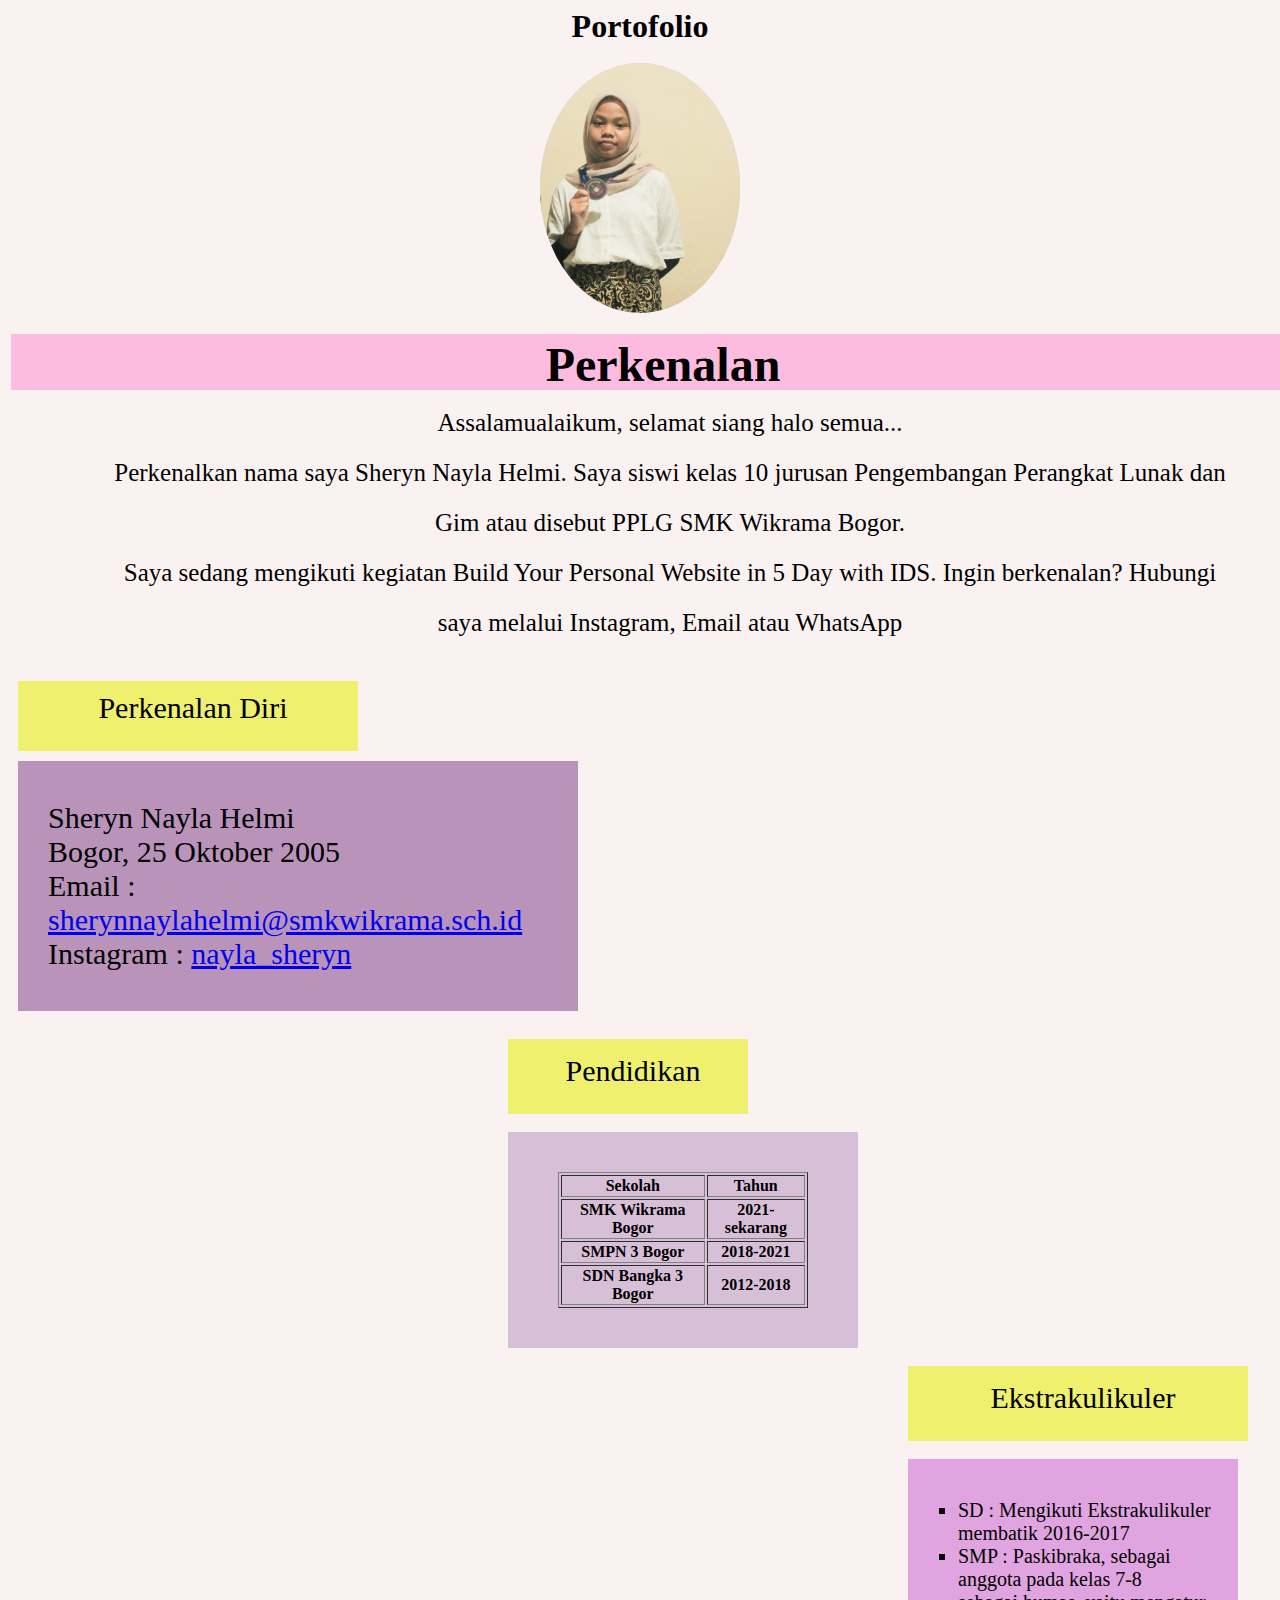
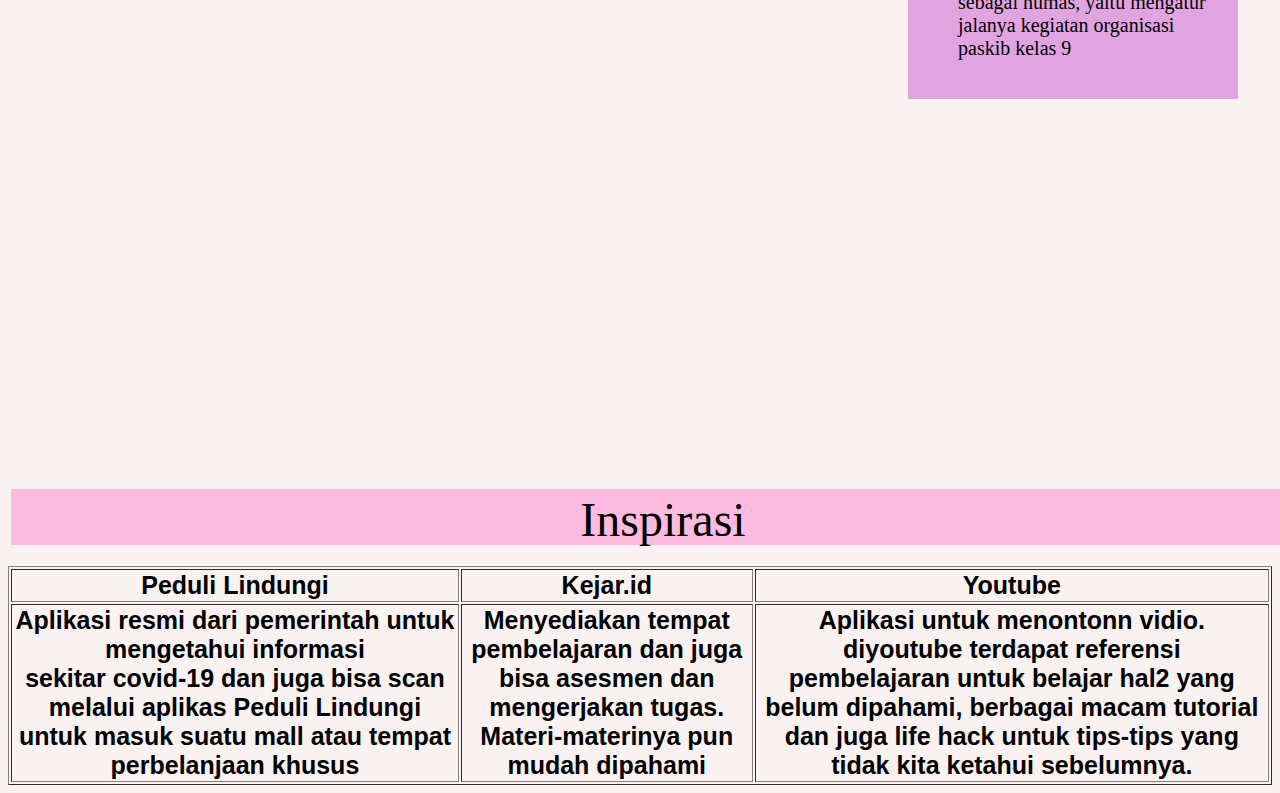
==== 12108767_Sheryn Nayla Helmi.html @ 548797aa "push file" ====
<meta charset="UTF-8">
    <title>12108767_Sheryn Nayla Helmi.html</title>

    <link rel="stylesheet" href="index.css">
</head>

<div class="name">
    Portofolio
</div>
<br>
<div class="foto">
    <img src="foto diri.jpg" class="ug">
</div>    

<br>

<body>
    
    
<h3>Perkenalan</h3>   
    

    <div class="salam">
    
     Assalamualaikum, selamat siang halo semua...<br> 
        Perkenalkan nama saya Sheryn Nayla Helmi. Saya siswi kelas 10 jurusan Pengembangan 
        Perangkat Lunak dan Gim atau disebut PPLG SMK Wikrama Bogor.<br> Saya sedang mengikuti
        kegiatan Build Your Personal Website in 5 Day with IDS. Ingin berkenalan? Hubungi saya
        melalui Instagram, Email atau WhatsApp
    </div>
  
 <br>   
   <div class="pd">
       Perkenalan Diri
   </div>

    <div class="sosmed">

        Sheryn Nayla Helmi<br>
        Bogor, 25 Oktober 2005<br>
        Email     : <a target="_blank" href="https://mailto:sherynnaylahelmi@smkwikrama.sch.id ">sherynnaylahelmi@smkwikrama.sch.id<a></a> <br>
        Instagram : <a target="_blank" href="https://www.instagram.com/nayla_sheryn/">  nayla_sheryn</a>
    
    </div>
<br>
    <div class="pe">
        Pendidikan
    </div>
<br>

   <div class="table">
   
    <table border="1">
        <thead>
            <tr>
                <th>Sekolah</th>
                <th>Tahun</th>
            </tr>
        </thead>
        <tbody>
            <tr>
                <th>SMK Wikrama Bogor</th>
                <th>2021-sekarang</th>
            </tr>
            <tr>
                <th>SMPN 3 Bogor</th>
                <th>2018-2021</th>
            </tr>
            <tr>
                <th>SDN Bangka 3 Bogor</th>
                <th>2012-2018</th>
            </tr>
        </tbody>
    </table>
    </div>  
<br>
    <div class="eks">
    Ekstrakulikuler
    </div>
<br>
    <div class="po">
    <ul type="square">
        <li>SD  : Mengikuti Ekstrakulikuler membatik 2016-2017 </li>
        <li>SMP : Paskibraka, sebagai anggota pada kelas 7-8 <br> 
                  sebagai humas, yaitu mengatur jalanya kegiatan organisasi paskib kelas 9 </li>
    </ul>
    </div>
<br>
<br>
    <div class="pr">
        Prestasi
    </div>

    
   <br>   
    <div class="juara">
    <ul type="square">
        <li> Sd:Juara 1 lomba membatik tingkat kecamatan Tahun 2017</li>
        <li> Sd:Juara 2 lomba membatik tingkat kota Bogor 30 Agustus 2017</li>
    </ul>
    </div>
<br>  
   <div class="in">
      Inspirasi
   </div>
<br>
     <table border="1" class="tabel1" >
        <thead >
            <tr>
                <th>Peduli Lindungi</th>
                <th>Kejar.id</th>  
                <th>Youtube</th>
            </tr>
        </thead>
     
        <tbody>

            <tr class="1">
                <th>Aplikasi resmi dari pemerintah untuk mengetahui informasi<br>
                    sekitar covid-19 dan juga bisa scan melalui aplikas Peduli
                    Lindungi untuk masuk suatu mall atau tempat perbelanjaan khusus
                </th>
           
                <th>Menyediakan tempat pembelajaran dan juga bisa asesmen dan<br> 
                    mengerjakan tugas. Materi-materinya pun mudah dipahami
                </th>
            
                <th>Aplikasi untuk menontonn vidio. diyoutube terdapat referensi<br>
                    pembelajaran untuk belajar hal2 yang belum dipahami, berbagai
                    macam tutorial dan juga life hack untuk tips-tips yang tidak
                    kita ketahui sebelumnya.
                </th>
        
            </tr>
        </tbody>  
    </table>
</body>    
</div>  

</body>
</html>
---- index.css ----
body{
    background-color: rgb(250, 241, 241);

}

.name{
   
    max-width: 100%;
    max-height: 100%;
    font-size: 200%;
    font-family: 'Courgette', cursive;
    text-align: center;
    font-weight: bold;
    
}    

.foto{
    width: 200px;
    height: 250px;
    background-color: var(--warna1);
    border-radius: 100%;
    margin: auto;

}

.ug{
    width: 200px;
    height: 250px;
     border-radius:100%;
}



h3{
    background-color: rgb(253, 188, 223);
    padding:  3px 20px 3px 20px;
    margin: 3px;
    width: 100%;
    height: 50px;
    font-size: 300%;
    text-align: center;
}
.pd{
    background-color: rgb(240, 240, 111);
    padding: 10px 15px 40px 25px ;
    margin: 10px;
    width: 300px;
    height: 20px;
    text-align: center;
     font-size: 30px;
     font-family: 'Lobster', cursive;
}
.salam{
    padding:  5px 40px 5px 100px;
    max-width: 100%;
    max-height:100%;
    font-size: 25px;
    text-align: center;
    line-height: 50px;
    font-family: 'Patrick Hand', cursive;

}

.pe{
    background-color: rgb(240, 240, 111);
   
    padding: 15px 15px 40px 25px ;
    margin-left: 500px;
    width: 200px;
    height: 20px;
    text-align: center;
    font-size: 30px;
    font-family: 'Lobster', cursive;
    
}    
    

.table{
    /* background-color: rgb(218, 196, 98); */
    padding:  40px 50px 40px 50px;
    margin-left: 500px;
    max-width: 250px;
    max-height: 300px;
    font-size: 50px;
    background-color: var(--warna1);


    
   
}

.eks{
    background-color: rgb(240, 240, 111);
    padding: 15px 15px 40px 25px ;
    margin-left: 900px;
    width: 300px;
    height: 20px;
    text-align: center;
    font-size: 30px;
    font-family: 'Lobster', cursive;
}



.sosmed{
    
    padding:  40px 30px 40px 30px;
    margin: 10px;
    max-width: 500px;
    max-height: 300px;
    font-size: 30px;
    font-family: 'Stint Ultra Condensed', cursive;
     background-color: var(--warna3);
}

.po{
    /* background-color: rgb(171, 125, 197); */
    padding:  20px 20px 20px 10px;
    margin-left: 900px;
    max-width: 300px;
    max-height: 200px;
    
    font-size: 20px;
    background-color: var(--warna2);
}

.sd{
    font-size: 30px;
    max-width: 100%;
    max-height: 100%;

}

.pr{
    
    background-color: rgb(240, 240, 111);
    padding: 15px 15px 40px 25px ;
    margin-left: 1400px;
    width: 300px;
    height: 20px;
    text-align: center;
    font-size: 30px;
    font-family: 'Lobster', cursive;
}



.pre{
    background-color: rgb(207, 106, 160);
    padding: 10px 70px;
    max-width: 100%;
    max-height: 100%;
    font-size: 200%;
    text-align: center;
}

.juara{
    padding:  20px 20px 20px 20px;
    margin-left: 1400px;
    max-width: 450px;
    max-height: 200px;
    text-align: center;
    font-size: 20px;
    background-color: var(--warna3);
}

.in{ 
    background-color: rgb(253, 188, 223);
    padding:  3px 20px 3px 20px;
    margin: 3px;
    width: 100%;
    height: 50px;
    font-size: 300%;
    text-align: center;

}

.tabel1{
    width: 100%;
    height: 200px;
    font-size: 25px;
    font-family: 'Barlow Condensed', sans-serif;


}

:root{
    --warna1: thistle;
    --warna2: rgb(224, 165, 224);
    --warna3: rgb(185, 147, 185);
    --warna4: rgb(185, 147, 185);
}
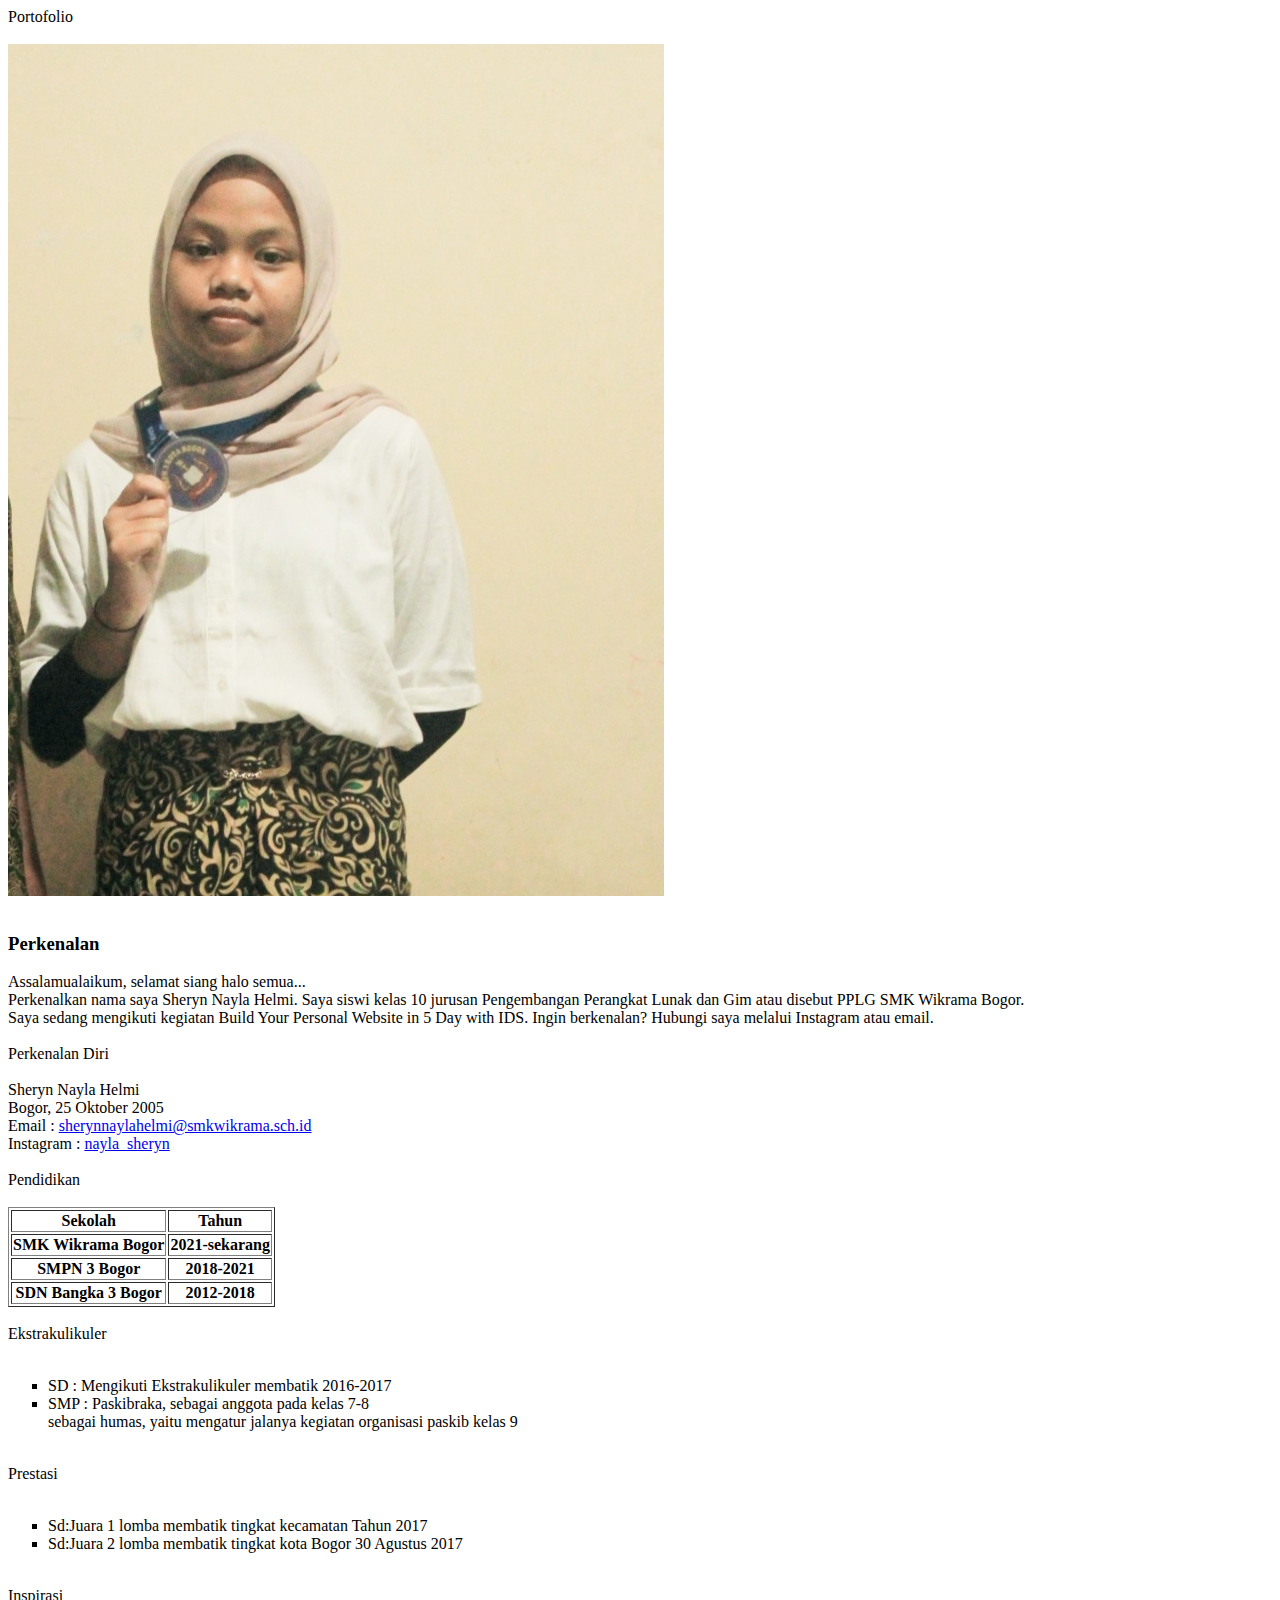
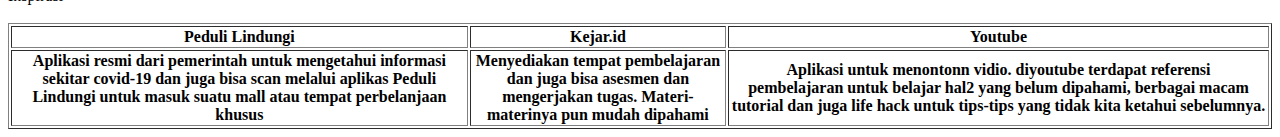
==== commit c24a6a43: "file" ====
--- a/12108767_Sheryn Nayla Helmi.html
+++ b/12108767_Sheryn Nayla Helmi.html
@@ -21,20 +21,20 @@
 <h3>Perkenalan</h3>   
     
 
-    <div class="salam">
+    <div class="salam" >
     
      Assalamualaikum, selamat siang halo semua...<br> 
         Perkenalkan nama saya Sheryn Nayla Helmi. Saya siswi kelas 10 jurusan Pengembangan 
         Perangkat Lunak dan Gim atau disebut PPLG SMK Wikrama Bogor.<br> Saya sedang mengikuti
         kegiatan Build Your Personal Website in 5 Day with IDS. Ingin berkenalan? Hubungi saya
-        melalui Instagram, Email atau WhatsApp
+        melalui Instagram atau email.
     </div>
   
  <br>   
    <div class="pd">
        Perkenalan Diri
    </div>
-
+<br>
     <div class="sosmed">
 
         Sheryn Nayla Helmi<br>
@@ -87,7 +87,7 @@
     </ul>
     </div>
 <br>
-<br>
+
     <div class="pr">
         Prestasi
     </div>
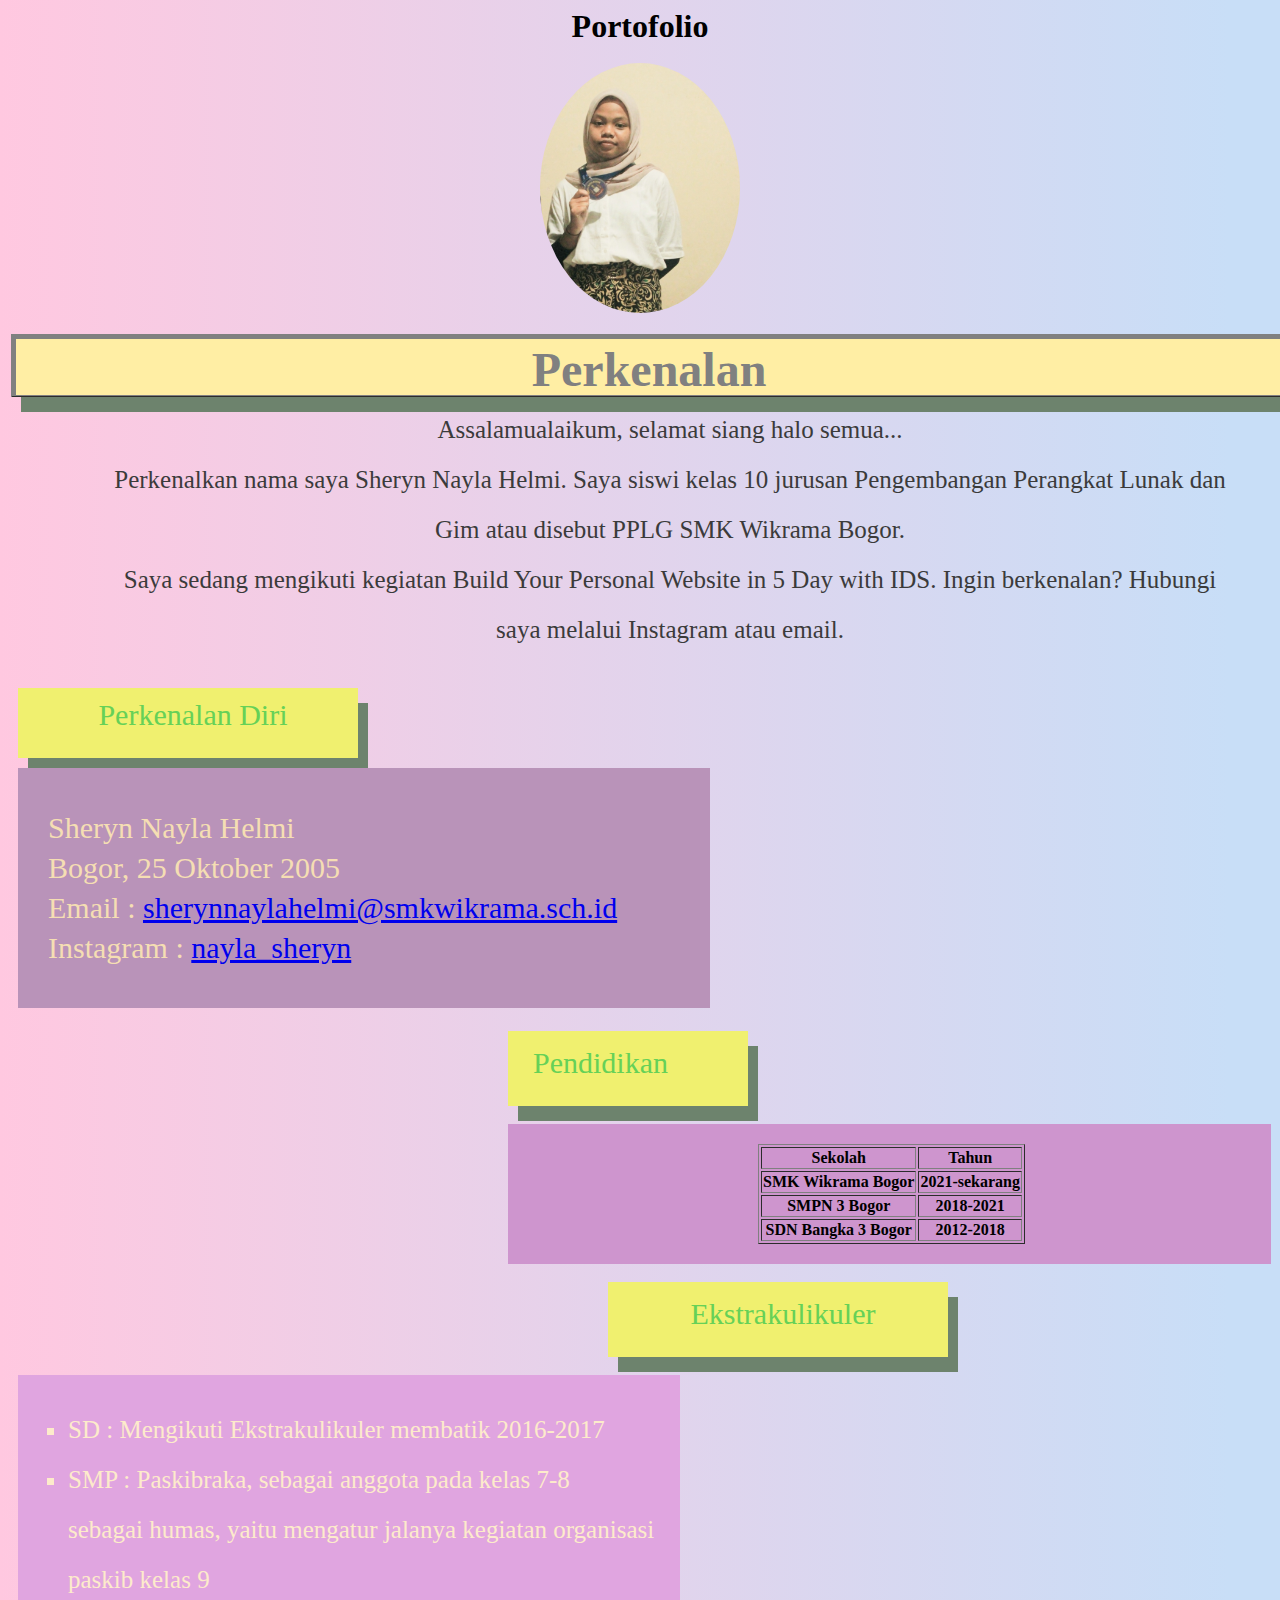
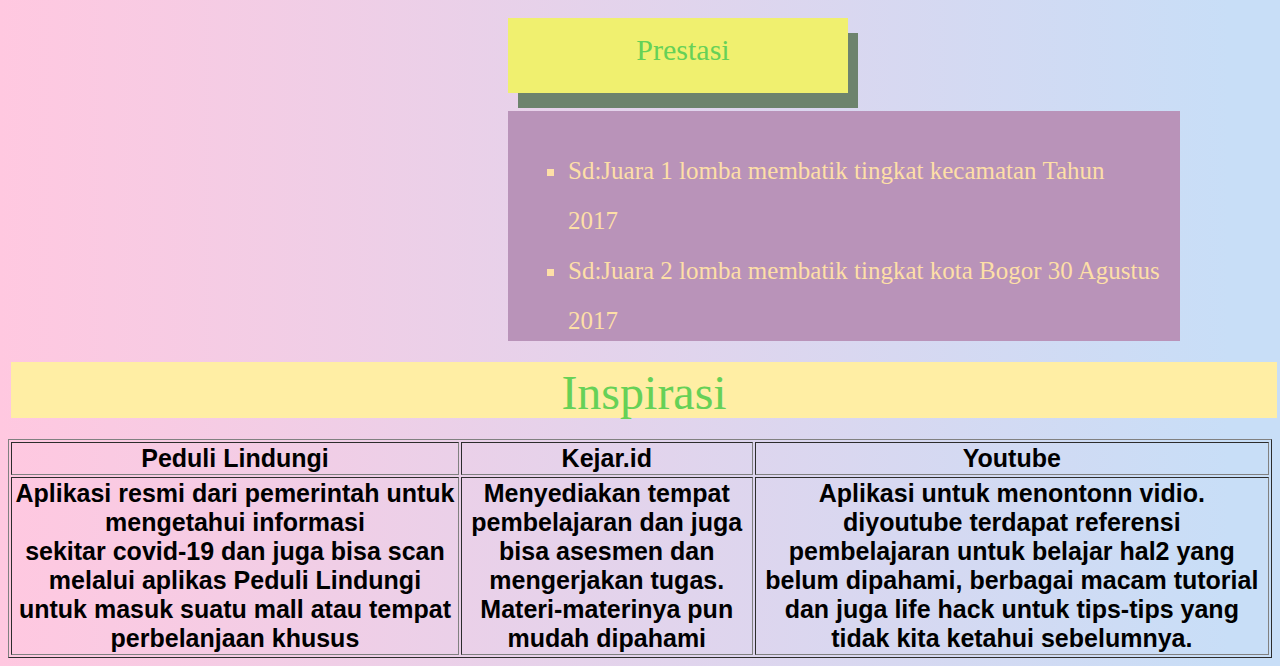
==== commit 8c73d7cc: "file" ====
--- a/12108767_Sheryn Nayla Helmi.html
+++ b/12108767_Sheryn Nayla Helmi.html
@@ -34,7 +34,7 @@
    <div class="pd">
        Perkenalan Diri
    </div>
-<br>
+
     <div class="sosmed">
 
         Sheryn Nayla Helmi<br>
--- a/index.css
+++ b/index.css
@@ -0,0 +1,204 @@
+
+body{
+    background: rgb(255,200,224);
+    background: linear-gradient(90deg, rgba(255,200,224,1) 0%,   rgba(200,222,247,1) 96%);
+    
+}
+.name{
+   
+    max-width: 100%;
+    max-height: 100%;
+    font-size: 200%;
+    font-family: 'Courgette', cursive;
+    text-align: center;
+    font-weight: bold;
+    
+}    
+
+.foto{
+    width: 200px;
+    height: 250px;
+    border-radius: 100%;
+    margin: auto;
+}
+
+.ug{
+    width: 200px;
+    height: 250px;
+     border-radius:100%;
+}
+
+
+
+h3{
+    background-color: rgb(255, 238, 164);
+    padding:  3px 20px 3px 20px;
+    margin: 3px;
+    width: 97%;
+    height: 50px;
+    font-size: 300%;
+    text-align: center;
+    box-shadow:10px  15px rgb(109, 131, 109);
+    border-width: 5px 5px 2px 5px;
+    border-style: solid solid ridge solid;
+    border-color: gray;
+    color: gray;
+    
+    
+}
+.pd{
+    background-color: rgb(240, 240, 111);
+    padding: 10px 15px 40px 25px ;
+    margin: 10px;
+    width: 300px;
+    height: 20px;
+    text-align: center;
+    font-size: 30px;
+    font-family: 'Lobster', cursive;
+    color: rgb(102, 209, 87);
+    box-shadow: 10px  15px rgb(109, 131, 109);
+}
+.salam{
+    padding:  5px 40px 5px 100px;
+    max-width: 100%;
+    max-height:100%;
+    font-size: 25px;
+    text-align: center;
+    line-height: 50px;
+    font-family: 'Patrick Hand', cursive;
+    color: rgb(59, 59, 59) ;
+
+}
+
+.pe{
+    background-color: rgb(240, 240, 111);
+    padding: 15px 15px 40px 25px ;
+    margin-left: 500px;
+    width: 200px;
+    height: 20px;
+    font-size: 30px;
+    font-family: 'Lobster', cursive;
+    color: rgb(102, 209, 87);
+    box-shadow: 10px  15px rgb(109, 131, 109);
+
+    
+}    
+    
+
+.table{
+   
+    padding:  20px 20px 20px 250px;
+    margin-left: 500px;
+    max-width: 39%;
+    max-height: 500px;
+    font-size: 20px;
+    line-height: 100px;
+    background-color: var(--warna1);
+    text-align: center;
+    
+ 
+}
+
+.eks{
+    background-color: rgb(240, 240, 111);
+    padding: 15px 15px 40px 25px ;
+    margin-left: 600px;
+    width: 300px;
+    height: 20px;
+    text-align: center;
+    font-size: 30px;
+    font-family: 'Lobster', cursive;
+    color: rgb(102, 209, 87);
+    box-shadow: 10px  15px rgb(109, 131, 109);
+}
+
+
+
+.sosmed{
+    
+    padding:  40px 30px 40px 30px;
+    margin:  5px 10px;
+    max-width: 50%;
+    max-height: 300px;
+    font-size: 30px;
+    line-height: 40px;
+    font-family: 'Stint Ultra Condensed', cursive;
+    background-color: var(--warna3);
+    color: wheat;
+
+}
+
+.po{
+    
+    padding:  5px 20px 20px 10px;
+    margin-left: 10px;
+    max-width: 50%;
+    max-height: 200px;
+    line-height: 50px;
+    font-size: 25px;
+    font-family: 'Averia Serif Libre', cursive;
+    background-color: var(--warna2);
+    color: rgb(253, 235, 203);
+}
+
+.pr{
+    
+    background-color: rgb(240, 240, 111);
+    padding: 15px 15px 40px 25px ;
+    margin-left: 500px;
+    width: 300px;
+    height: 20px;
+    text-align: center;
+    font-size: 30px;
+    font-family: 'Lobster', cursive;
+    color: rgb(102, 209, 87);
+    box-shadow: 10px  15px rgb(109, 131, 109);
+
+}
+
+.juara{
+    padding:  10px 20px 20px 20px;
+    margin-left: 500px;
+    max-width: 50%;
+    max-height: 200px;
+    font-size: 25px;
+    line-height: 50px;
+    background-color: var(--warna3);
+    font-family: 'Averia Serif Libre', cursive;
+    color:rgb(253, 223, 167)
+}
+
+.in{ 
+    background-color: rgb(255, 238, 164);
+    padding:  3px 20px 3px 20px;
+    margin: 3px;
+    width: 97%;
+    height: 50px;
+    font-size: 300%;
+    text-align: center;
+    color: rgb(102, 209, 87);
+
+}
+
+.tabel1{
+    width: 100%;
+    height: 200px;
+    font-size: 25px;
+    font-family: 'Barlow Condensed', sans-serif;
+
+
+}
+
+:root{
+    --warna1: rgb(206, 149, 206);
+    --warna2: rgb(224, 165, 224);
+    --warna3: rgb(185, 147, 185);
+    --warna4: rgb(185, 147, 185);
+}
+
+
+
+
+
+
+
